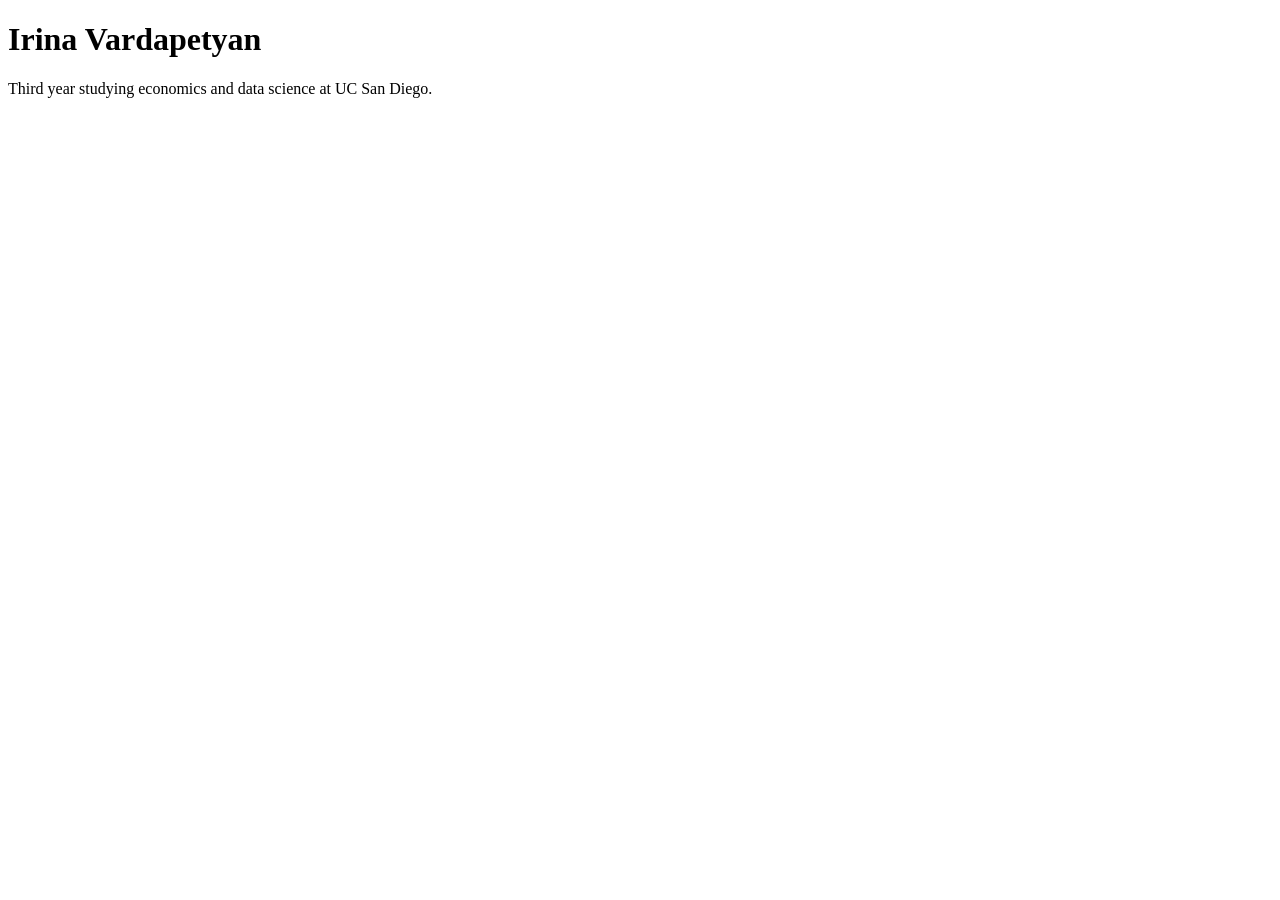
==== index.html @ 26a0fbc6 "Create index.html" ====
<!DOCTYPE html>
<html lang="en">
<head>
    <meta charset="UTF-8">
    <meta name="viewport" content="width=device-width, initial-scale=1.0">
    <title>Irina Vardapetyan: Personal site and portfolio</title>
</head>
<body>
    <h1> Irina Vardapetyan </h1>
    <p> Third year studying economics and data science at UC San Diego. </p>
</body>
</html>
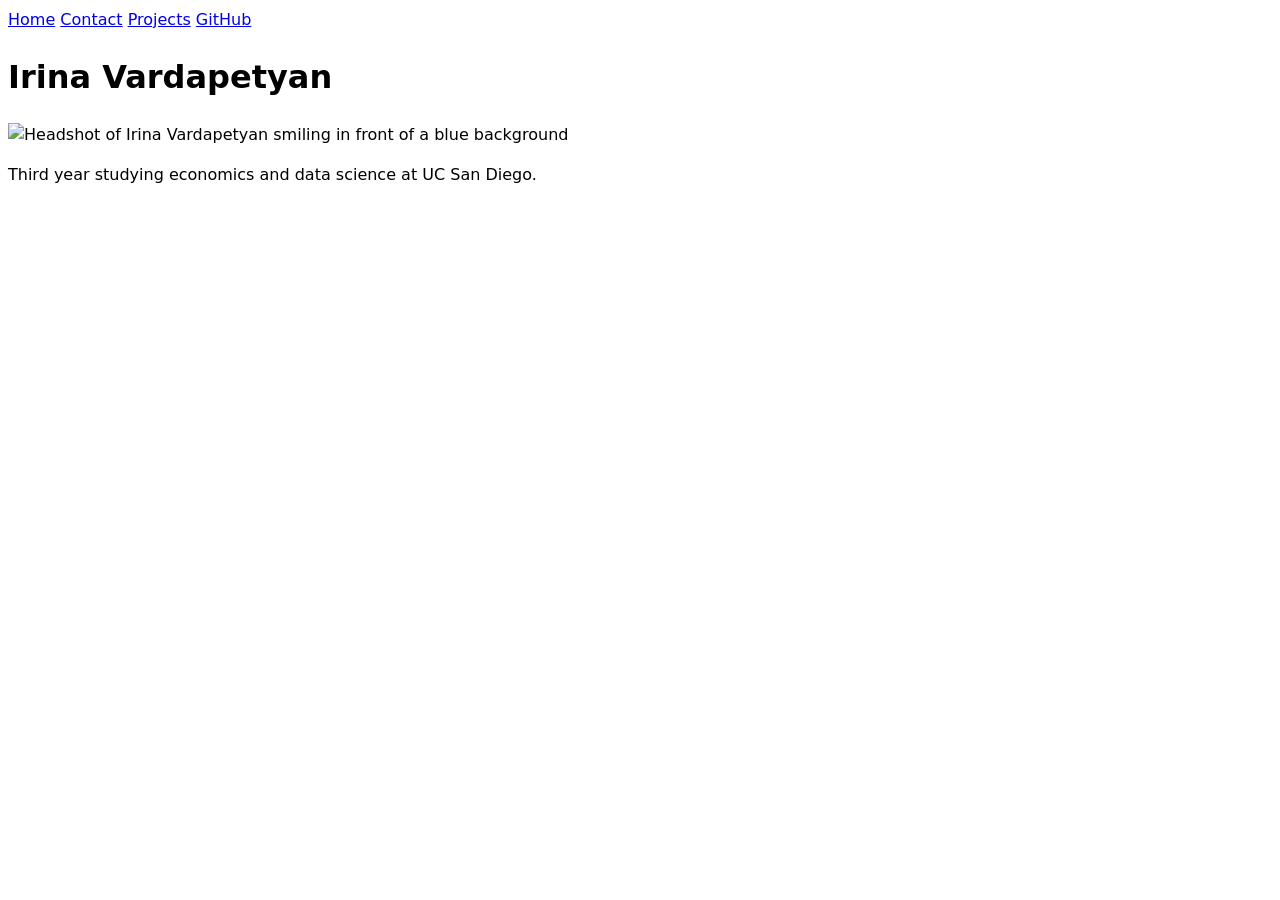
==== commit 56abf3ee: "update contact page" ====
--- a/index.html
+++ b/index.html
@@ -4,9 +4,17 @@
     <meta charset="UTF-8">
     <meta name="viewport" content="width=device-width, initial-scale=1.0">
     <title>Irina Vardapetyan: Personal site and portfolio</title>
+    <link rel="stylesheet" href="style.css">
 </head>
 <body>
+    <nav>
+        <a href="/">Home</a>
+        <a href="contact/">Contact</a>
+        <a href="projects/">Projects</a>
+        <a href="https://github.com/irinavard" target="_blank">GitHub</a>
+    </nav>
     <h1> Irina Vardapetyan </h1>
+    <img src="/Users/irinavardapetyan/Desktop/headshot.jpg" alt="Headshot of Irina Vardapetyan smiling in front of a blue background">
     <p> Third year studying economics and data science at UC San Diego. </p>
 </body>
 </html>
--- a/style.css
+++ b/style.css
@@ -0,0 +1,9 @@
+body {
+    /* Set line height to 1.5 times the font size
+         and use the OS’s UI font as the website font
+       */
+    font: 100%/1.5 system-ui;
+  }
+  img {
+    width: 300px;
+  }
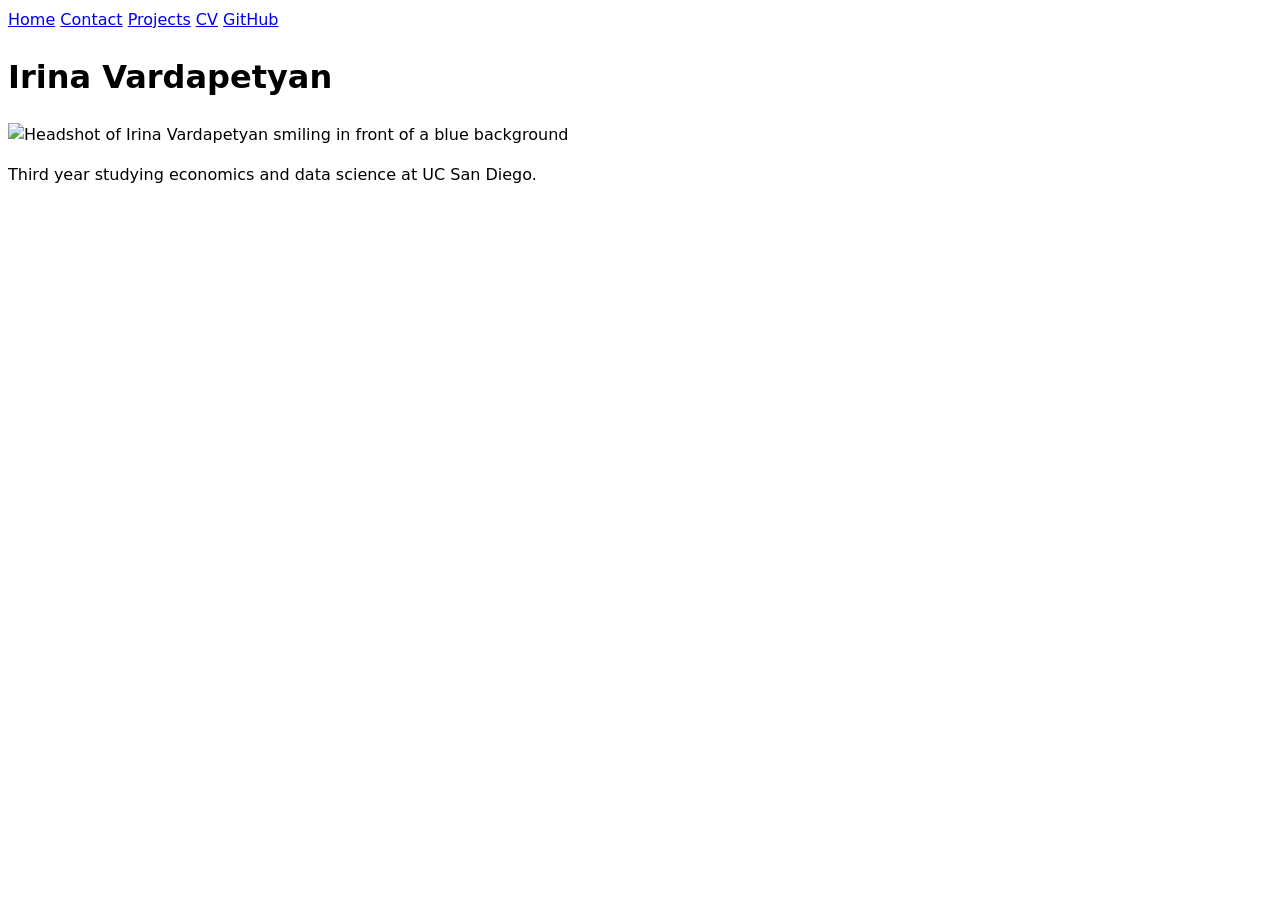
==== commit 6642ce7e: "added cv" ====
--- a/index.html
+++ b/index.html
@@ -11,6 +11,7 @@
         <a href="/">Home</a>
         <a href="contact/">Contact</a>
         <a href="projects/">Projects</a>
+        <a href="cv/">CV</a>
         <a href="https://github.com/irinavard" target="_blank">GitHub</a>
     </nav>
     <h1> Irina Vardapetyan </h1>
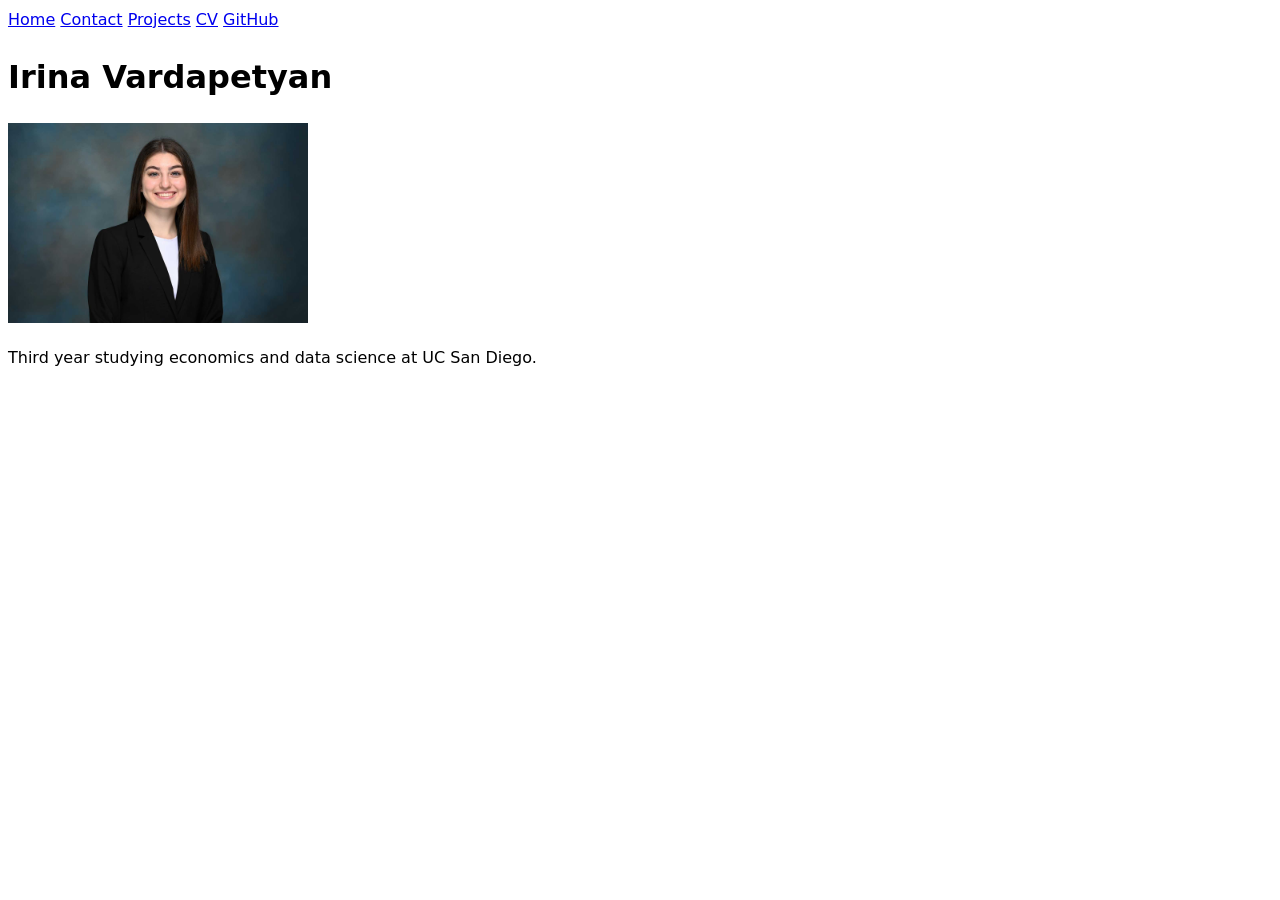
==== commit 6deb8ee0: "Update index.html" ====
--- a/index.html
+++ b/index.html
@@ -15,7 +15,7 @@
         <a href="https://github.com/irinavard" target="_blank">GitHub</a>
     </nav>
     <h1> Irina Vardapetyan </h1>
-    <img src="/Users/irinavardapetyan/Desktop/headshot.jpg" alt="Headshot of Irina Vardapetyan smiling in front of a blue background">
+    <img src="images/headshot.jpg" alt="Headshot of Irina Vardapetyan smiling in front of a blue background">
     <p> Third year studying economics and data science at UC San Diego. </p>
 </body>
 </html>
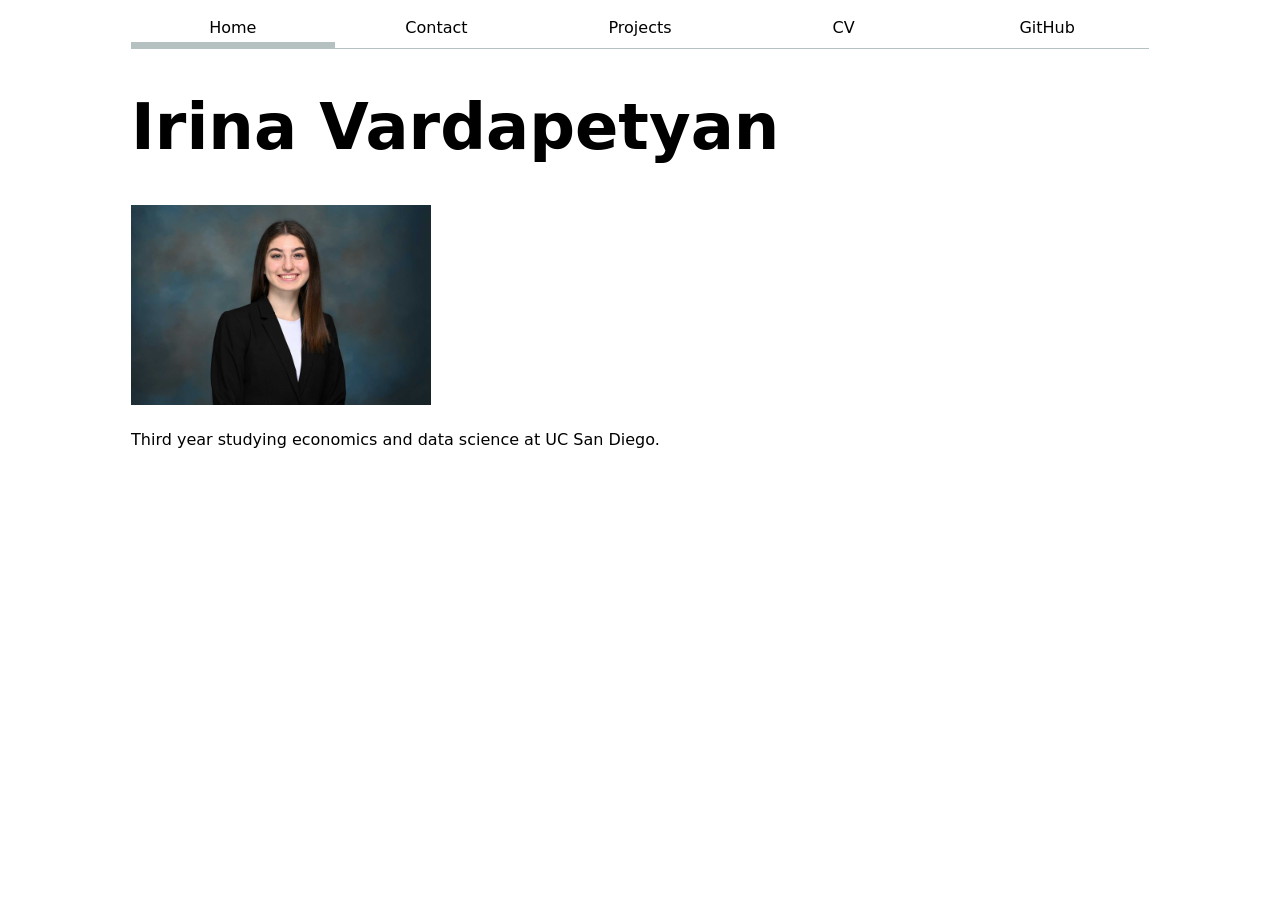
==== commit 5d472f37: "lab 2 updates" ====
--- a/index.html
+++ b/index.html
@@ -8,7 +8,7 @@
 </head>
 <body>
     <nav>
-        <a href="/">Home</a>
+        <a href="../" class="current">Home</a>
         <a href="contact/">Contact</a>
         <a href="projects/">Projects</a>
         <a href="cv/">CV</a>
--- a/style.css
+++ b/style.css
@@ -1,9 +1,149 @@
+:root {
+    --color-accent: oklch(65% 50% 0);
+}
+
+html {
+    accent-color: var(--color-accent);
+}
+
 body {
-    /* Set line height to 1.5 times the font size
-         and use the OS’s UI font as the website font
-       */
     font: 100%/1.5 system-ui;
-  }
-  img {
+    max-width: 100ch;
+    margin-inline: auto;
+    padding-inline: 1em;
+}
+
+img {
     width: 300px;
-  }+}
+
+nav {
+    display: flex;
+    margin-bottom: 1em;
+    border-bottom: 1px solid oklch(80% 3% 200);
+}
+
+nav a {
+    flex: 1;
+    text-decoration: none;
+    color: inherit;
+    text-align: center;
+    padding: 0.5em;
+}
+
+nav a.current {
+    border-bottom: 0.4em solid oklch(80% 3% 200);
+    padding-bottom: 0.1em;
+}
+
+nav a:hover {
+    border-bottom: 0.4em solid var(--color-accent);
+    padding-bottom: 0.1em;
+    background-color: oklch(from var(--color-accent) 95% 5% h);
+}
+
+input, textarea, button {
+    font: inherit;
+}
+
+form {
+    display: grid;
+    grid-template-columns: auto 1fr;
+    gap: 1em;
+}
+
+label {
+    display: grid;
+    grid-template-columns: subgrid;
+    grid-column: 1 / -1;
+}
+
+button {
+    grid-column: 1 / -1;
+}
+
+.projects {
+    display: grid;
+    grid-template-columns: repeat(auto-fill, minmax(15em, 1fr));
+    gap: 1em;
+    align-items: start;
+}
+
+.projects article {
+    display: grid;
+    gap: 1em;
+    align-content: start;
+}
+
+.projects article h2 {
+    margin: 0;
+}
+
+h1, h2, h3, h4, h5, h6 {
+    line-height: 1.1;
+    text-wrap: balance;
+}
+
+h1 {
+    font-size: 400%;
+}
+
+img {
+    width: 100%;
+    max-width: 300px;
+}
+
+/* CV layout */
+.cv section {
+    margin-block: 1em;
+}
+
+.cv h2 {
+    border-bottom: 1px solid oklch(80% 3% 200);
+    text-transform: uppercase;
+    font-size: 1rem;
+    margin-bottom: 0.5em;
+}
+
+.cv article {
+    margin-block: 1em;
+}
+
+.cv article header {
+    display: flex;
+    justify-content: space-between;
+    align-items: baseline;
+}
+
+.cv article header h3 {
+    font-size: 1rem;
+    margin: 0;
+}
+
+.cv article header p,
+.cv article header time {
+    font-size: 0.9rem;
+    color: oklch(50% 0% 0);
+    margin: 0;
+}
+
+.cv article p em {
+    font-style: italic;
+    color: oklch(40% 0% 0);
+}
+
+.cv ul {
+    margin-block: 0.3em;
+    padding-inline-start: 1.5em;
+}
+
+.cv > h1 {
+    text-align: center;
+    font-size: 250%;
+}
+
+.cv-contact {
+    text-align: center;
+    margin-top: -1em;
+    color: oklch(40% 0% 0);
+}
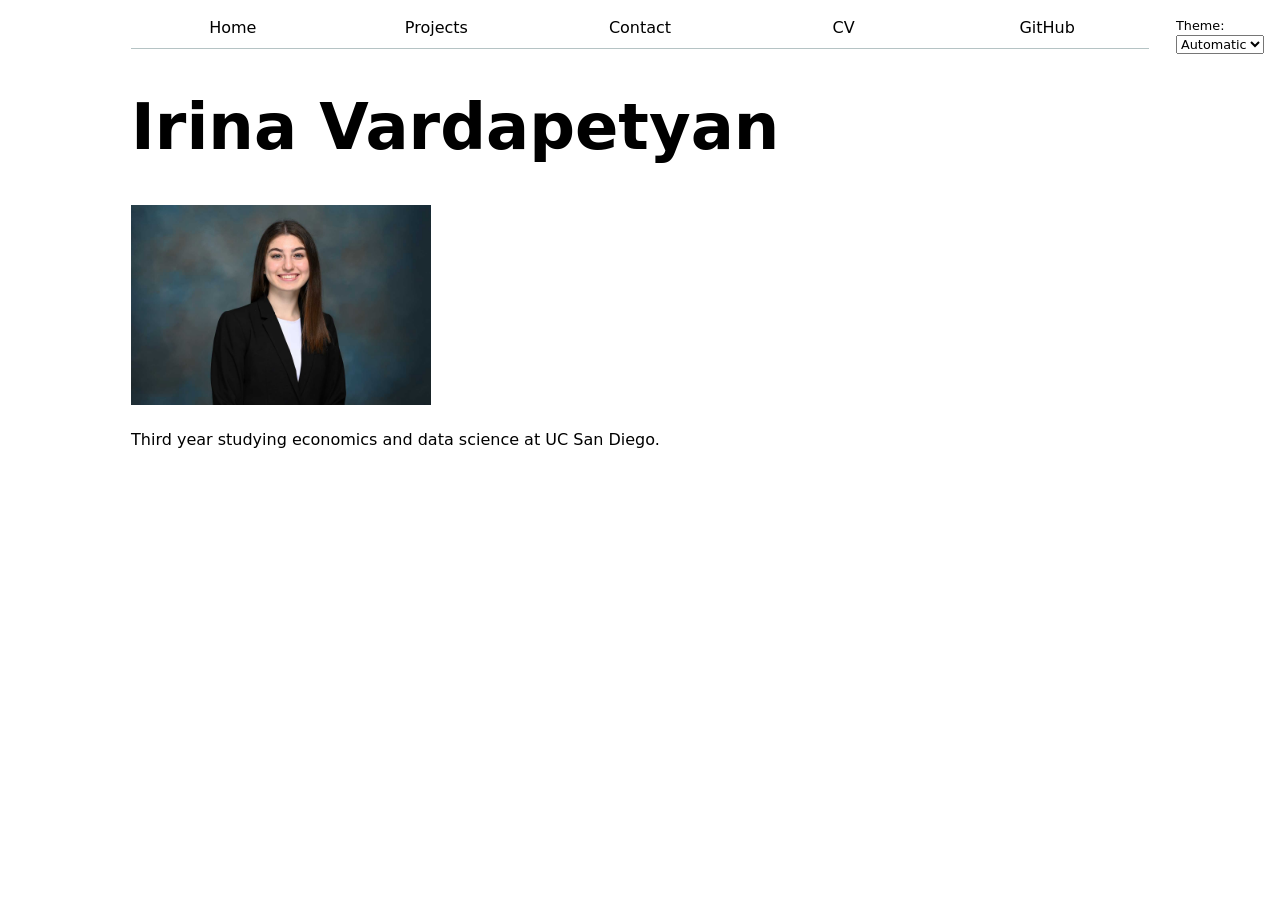
==== commit d963fc61: "lab 3 updates" ====
--- a/index.html
+++ b/index.html
@@ -1,19 +1,13 @@
 <!DOCTYPE html>
 <html lang="en">
 <head>
+    <script src="global.js" type="module"></script>
     <meta charset="UTF-8">
     <meta name="viewport" content="width=device-width, initial-scale=1.0">
     <title>Irina Vardapetyan: Personal site and portfolio</title>
     <link rel="stylesheet" href="style.css">
 </head>
 <body>
-    <nav>
-        <a href="../" class="current">Home</a>
-        <a href="contact/">Contact</a>
-        <a href="projects/">Projects</a>
-        <a href="cv/">CV</a>
-        <a href="https://github.com/irinavard" target="_blank">GitHub</a>
-    </nav>
     <h1> Irina Vardapetyan </h1>
     <img src="images/headshot.jpg" alt="Headshot of Irina Vardapetyan smiling in front of a blue background">
     <p> Third year studying economics and data science at UC San Diego. </p>
--- a/style.css
+++ b/style.css
@@ -17,10 +17,12 @@
     width: 300px;
 }
 
+
 nav {
     display: flex;
     margin-bottom: 1em;
-    border-bottom: 1px solid oklch(80% 3% 200);
+    --border-color: oklch(50% 10% 200 / 40%);
+    border-bottom: 1px solid var(--border-color);
 }
 
 nav a {
@@ -32,17 +34,17 @@
 }
 
 nav a.current {
-    border-bottom: 0.4em solid oklch(80% 3% 200);
+    border-bottom: 0.4em solid var(--border-color);
     padding-bottom: 0.1em;
 }
 
 nav a:hover {
     border-bottom: 0.4em solid var(--color-accent);
     padding-bottom: 0.1em;
-    background-color: oklch(from var(--color-accent) 95% 5% h);
+    background-color: color-mix(in oklch, var(--color-accent), canvas 85%);
 }
 
-input, textarea, button {
+input, textarea, button, select {
     font: inherit;
 }
 
@@ -146,4 +148,16 @@
     text-align: center;
     margin-top: -1em;
     color: oklch(40% 0% 0);
+}
+
+html {
+    accent-color: var(--color-accent);
+    color-scheme: light dark;
+}
+
+.color-scheme {
+    position: absolute;
+    top: 1rem;
+    right: 1rem;
+    font-size: 80%;
 }
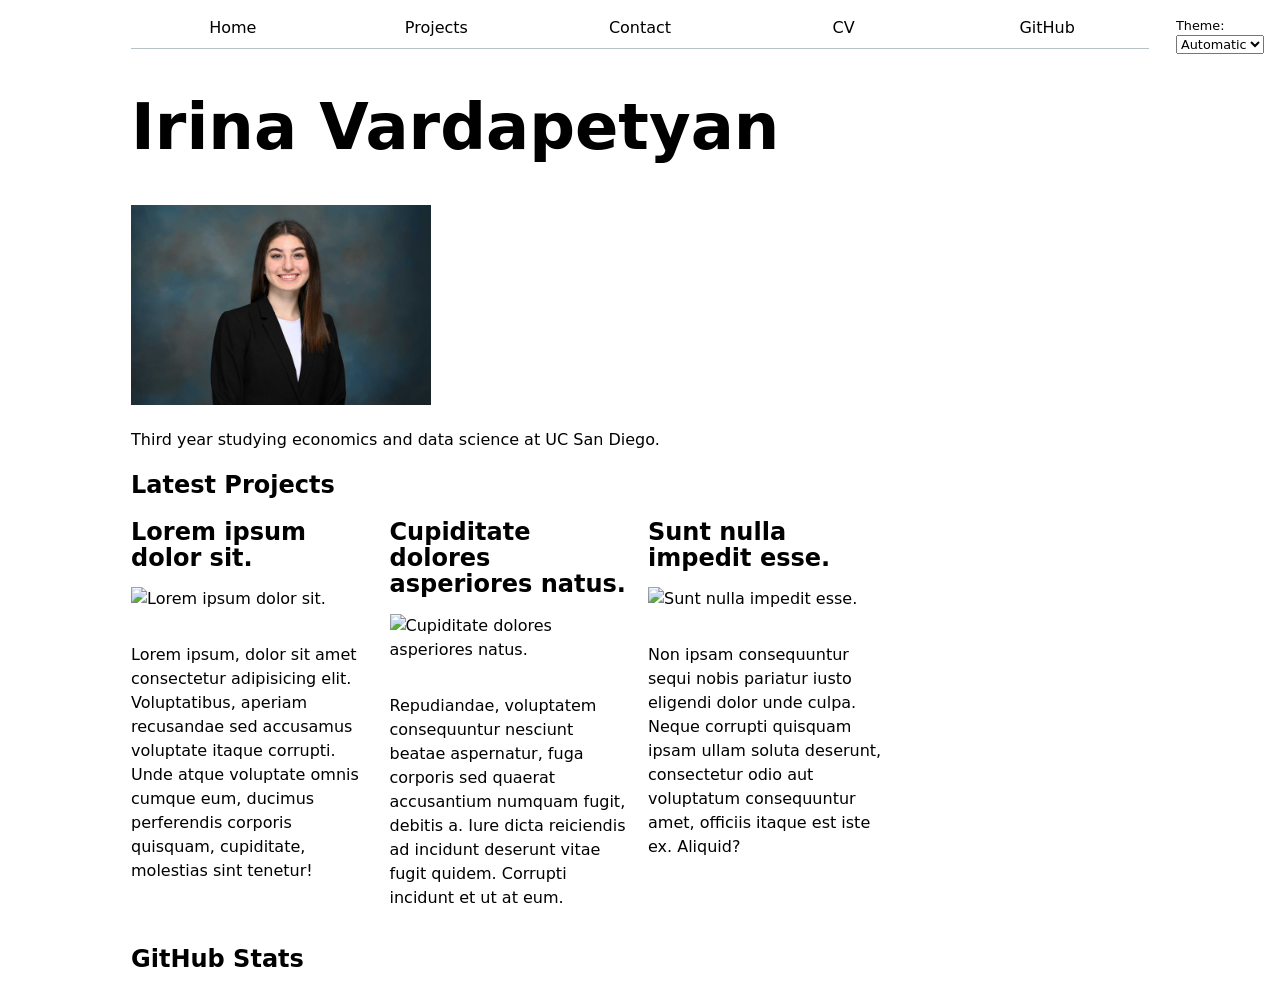
==== commit ba1abb0f: "lab4 updates" ====
--- a/index.html
+++ b/index.html
@@ -2,14 +2,21 @@
 <html lang="en">
 <head>
     <script src="global.js" type="module"></script>
+    <script src="index.js" type="module" defer></script>
     <meta charset="UTF-8">
     <meta name="viewport" content="width=device-width, initial-scale=1.0">
     <title>Irina Vardapetyan: Personal site and portfolio</title>
     <link rel="stylesheet" href="style.css">
 </head>
 <body>
-    <h1> Irina Vardapetyan </h1>
+    <h1>Irina Vardapetyan</h1>
     <img src="images/headshot.jpg" alt="Headshot of Irina Vardapetyan smiling in front of a blue background">
-    <p> Third year studying economics and data science at UC San Diego. </p>
+    <p>Third year studying economics and data science at UC San Diego.</p>
+
+    <h2>Latest Projects</h2>
+    <div class="projects"></div>
+
+    <h2>GitHub Stats</h2>
+    <div id="profile-stats"></div>
 </body>
 </html>
